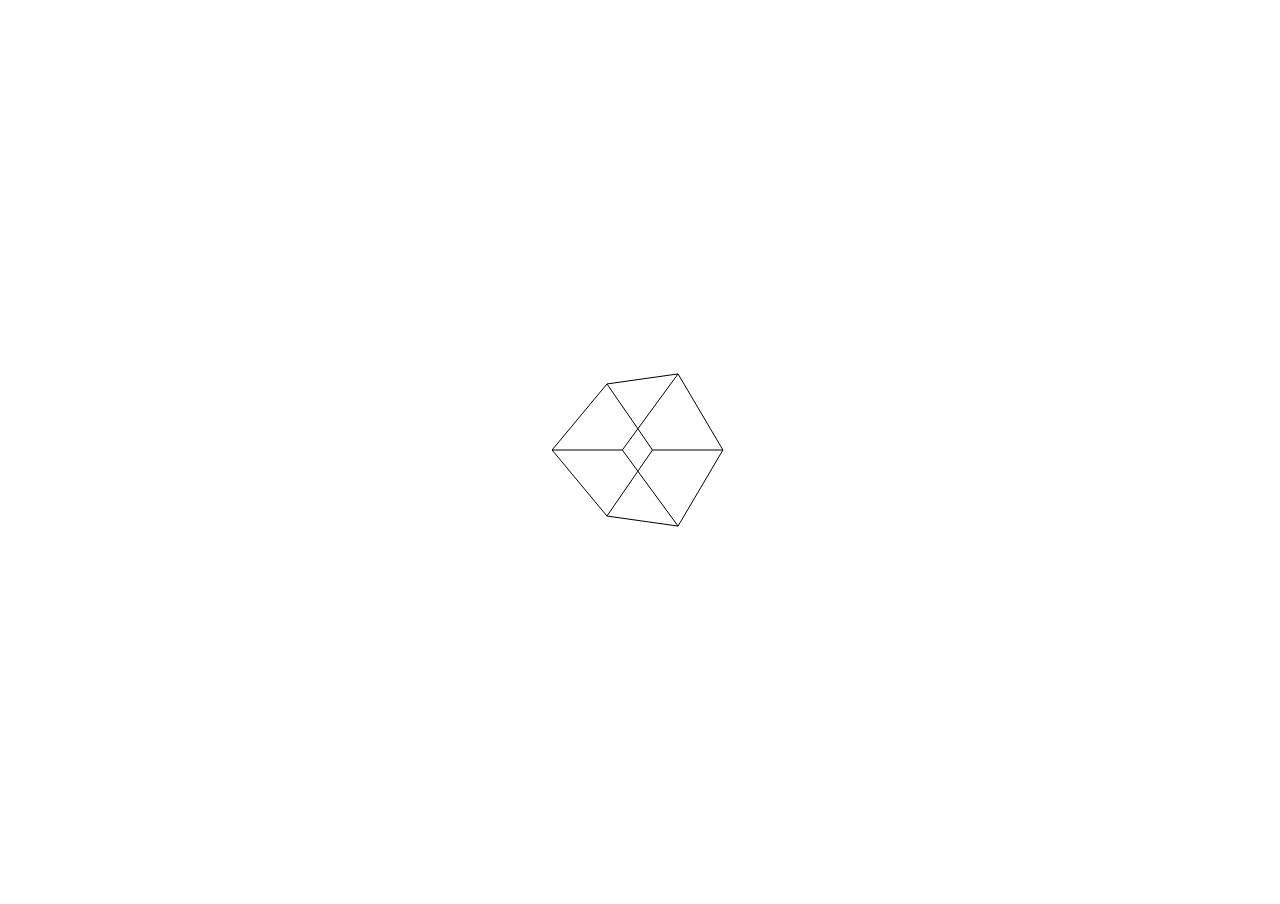
==== janek - projekty/silnik3d.html @ 2faf5578 "dodano folder janek - projekty, przeniesiono tam folder boblox i dodano tam strone silnik3d" ====
<!DOCTYPE html>
<html lang="pl">
<head>
<style>
body{
overflow: hidden;
margin: 0;
}
</style>
</head>
<body>
<canvas id="screen"></canvas>
<script>
var a = 0
var perspective = 500
var c = document.getElementById("screen")
var ctx = c.getContext("2d")
var origin = [0, 0, 0]
var side = 100
function _3dRotation(yz, xz, xy, vector3){
	var x = vector3[0]
	var y = vector3[1]
	var z = vector3[2]
	var xRotated = ((x * (Math.cos(yz) * Math.cos(xz))) + (y * ((Math.cos(yz) * Math.sin(xz) * Math.sin(xy)) - (Math.sin(yz) * Math.cos(xy)))) + (z * ((Math.cos(yz) * Math.sin(xz) * Math.cos(xy)) + (Math.sin(yz) * Math.sin(xy)))))
	var yRotated = ((x * (Math.sin(yz) * Math.cos(xz))) + (y * ((Math.sin(yz) * Math.sin(xz) * Math.sin(xy)) + (Math.cos(yz) * Math.cos(xy)))) + (z * ((Math.sin(yz) * Math.sin(xz) * Math.cos(xy)) - (Math.cos(yz) * Math.sin(xy)))))
	var zRotated = ((x * -(Math.sin(xz))) + (y * (Math.cos(xz) * Math.sin(xy))) + (z * (Math.cos(xz) * Math.cos(xy))))
	vector3Rotated = [xRotated, yRotated, zRotated]
	return vector3Rotated
}
function _3dto2d(vector3, perspective){
	var x = vector3[0]
	var y = -(vector3[1])
	var z = vector3[2]
	x = (x * perspective)/(z + perspective) + c.width/2
	y = (y * perspective)/(z + perspective) + c.height/2
	var vector2 = [x, y]
	return vector2
}
function drawingCube(origin, side){
	var cube = [origin, [side/2, side/2, side/2], [-side/2, side/2, side/2], [side/2, -side/2, side/2], [-side/2, -side/2, side/2], [side/2, side/2, -side/2], [-side/2, side/2, -side/2], [side/2, -side/2, -side/2], [-side/2, -side/2, -side/2]]
	for (var i = 1; i < cube.length; i++){
	cube[i] = _3dRotation(0, Math.PI/4, Math.PI/4, cube[i])
	cube[i][0] = cube[i][0] + cube[0][0]
	cube[i][1] = cube[i][1] + cube[0][1]
	cube[i][2] = cube[i][2] + cube[0][2]
	cube[i] =  _3dto2d(cube [i], perspective)
	}
//Pierwszy kwadrat
	ctx.moveTo(cube[1][0], cube[1][1])
	ctx.lineTo(cube[2][0], cube[2][1])
	ctx.moveTo(cube[1][0], cube[1][1])
	ctx.lineTo(cube[3][0], cube[3][1])
	ctx.moveTo(cube[4][0], cube[4][1])
	ctx.lineTo(cube[2][0], cube[2][1])
	ctx.moveTo(cube[4][0], cube[4][1])
	ctx.lineTo(cube[3][0], cube[3][1])
//Połączenie
	ctx.moveTo(cube[1][0], cube[1][1])
	ctx.lineTo(cube[5][0], cube[5][1])
	ctx.moveTo(cube[2][0], cube[2][1])
	ctx.lineTo(cube[6][0], cube[6][1])
	ctx.moveTo(cube[3][0], cube[3][1])
	ctx.lineTo(cube[7][0], cube[7][1])
	ctx.moveTo(cube[4][0], cube[4][1])
	ctx.lineTo(cube[8][0], cube[8][1])
//Drugi kwadrat
	ctx.moveTo(cube[5][0], cube[5][1])
	ctx.lineTo(cube[6][0], cube[6][1])
	ctx.moveTo(cube[5][0], cube[5][1])
	ctx.lineTo(cube[7][0], cube[7][1])
	ctx.moveTo(cube[8][0], cube[8][1])
	ctx.lineTo(cube[6][0], cube[6][1])
	ctx.moveTo(cube[8][0], cube[8][1])
	ctx.lineTo(cube[7][0], cube[7][1])
	ctx.stroke()
}
//Wszystko co ma być co "klatkę", daj do heartbeat
function heartbeat() {
	setTimeout(function() {
		a = a + 0.01
		c.width = window.innerWidth
		c.height = window.innerHeight
		ctx.clearRect(0, 0, c.width, c.height)
		drawingCube(origin, side)
		heartbeat();
	}, 10)
}
	heartbeat()
</script>
</body>
</html>
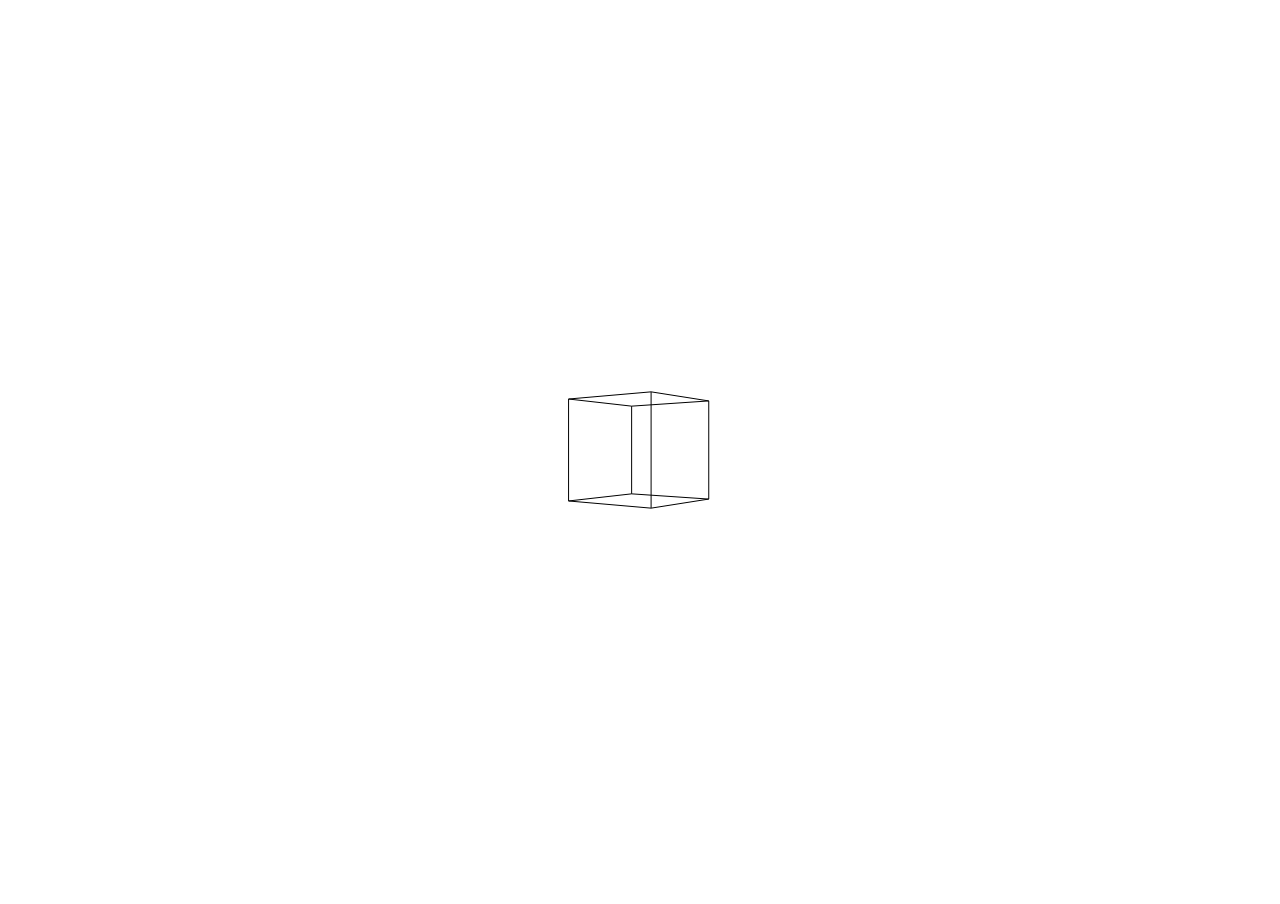
==== commit a7c16164: "zmiana strony silnik3d" ====
--- a/janek - projekty/silnik3d.html
+++ b/janek - projekty/silnik3d.html
@@ -39,7 +39,7 @@
 function drawingCube(origin, side){
 	var cube = [origin, [side/2, side/2, side/2], [-side/2, side/2, side/2], [side/2, -side/2, side/2], [-side/2, -side/2, side/2], [side/2, side/2, -side/2], [-side/2, side/2, -side/2], [side/2, -side/2, -side/2], [-side/2, -side/2, -side/2]]
 	for (var i = 1; i < cube.length; i++){
-	cube[i] = _3dRotation(0, Math.PI/4, Math.PI/4, cube[i])
+	cube[i] = _3dRotation(0, a, 0, cube[i])
 	cube[i][0] = cube[i][0] + cube[0][0]
 	cube[i][1] = cube[i][1] + cube[0][1]
 	cube[i][2] = cube[i][2] + cube[0][2]
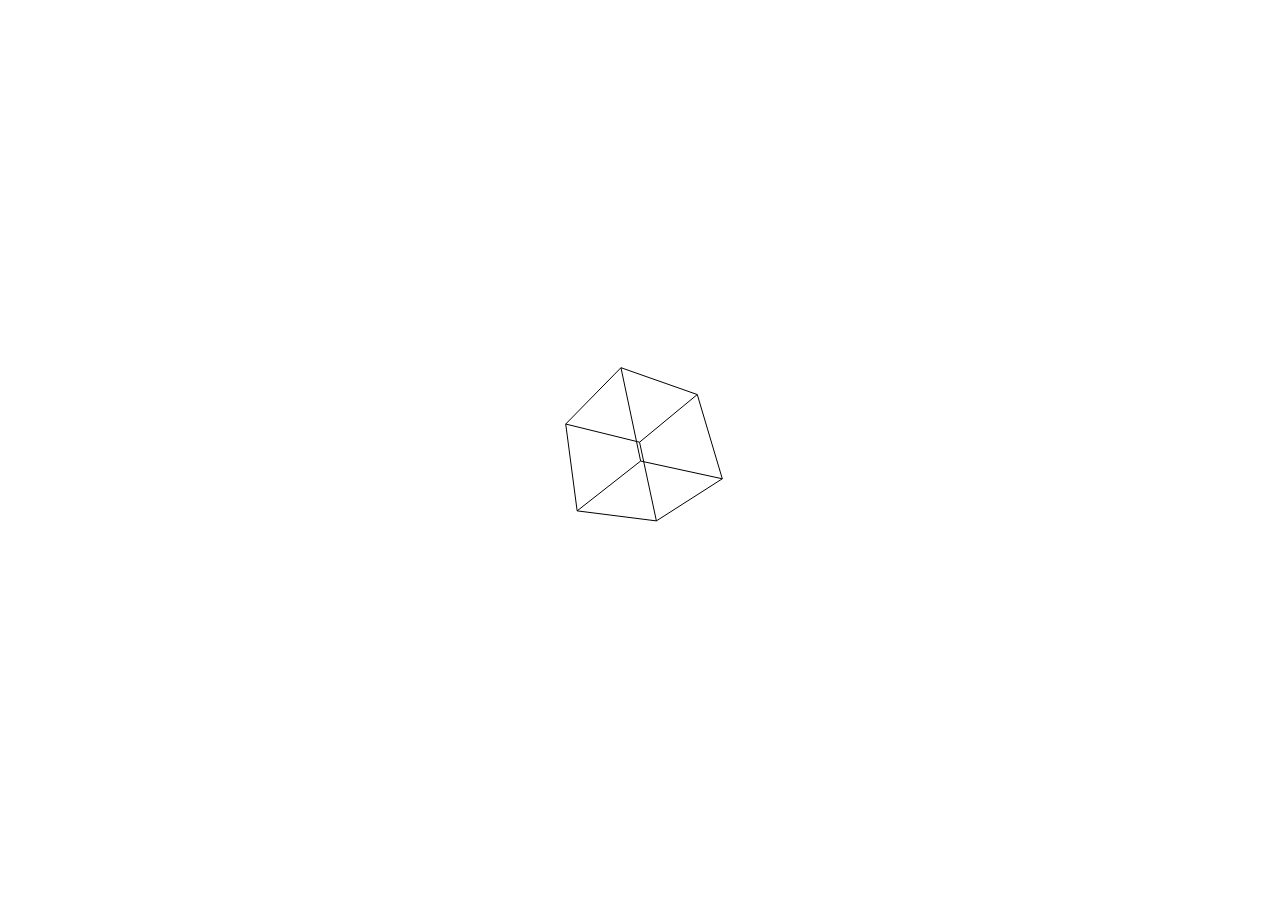
==== commit b9d92d10: "akapit 11" ====
--- a/janek - projekty/silnik3d.html
+++ b/janek - projekty/silnik3d.html
@@ -36,10 +36,13 @@
 	var vector2 = [x, y]
 	return vector2
 }
+function drawingTesseract(origin, side){
+	var tesseract = [origin, [side/2, side/2, side/2], [-side/2, side/2, side/2], [side/2, -side/2, side/2], [-side/2, -side/2, side/2], [side/2, side/2, -side/2], [-side/2, side/2, -side/2], [side/2, -side/2, -side/2], [-side/2, -side/2, -side/2], ]
+}
 function drawingCube(origin, side){
 	var cube = [origin, [side/2, side/2, side/2], [-side/2, side/2, side/2], [side/2, -side/2, side/2], [-side/2, -side/2, side/2], [side/2, side/2, -side/2], [-side/2, side/2, -side/2], [side/2, -side/2, -side/2], [-side/2, -side/2, -side/2]]
 	for (var i = 1; i < cube.length; i++){
-	cube[i] = _3dRotation(0, a, 0, cube[i])
+	cube[i] = _3dRotation(a, a, a, cube[i])
 	cube[i][0] = cube[i][0] + cube[0][0]
 	cube[i][1] = cube[i][1] + cube[0][1]
 	cube[i][2] = cube[i][2] + cube[0][2]
